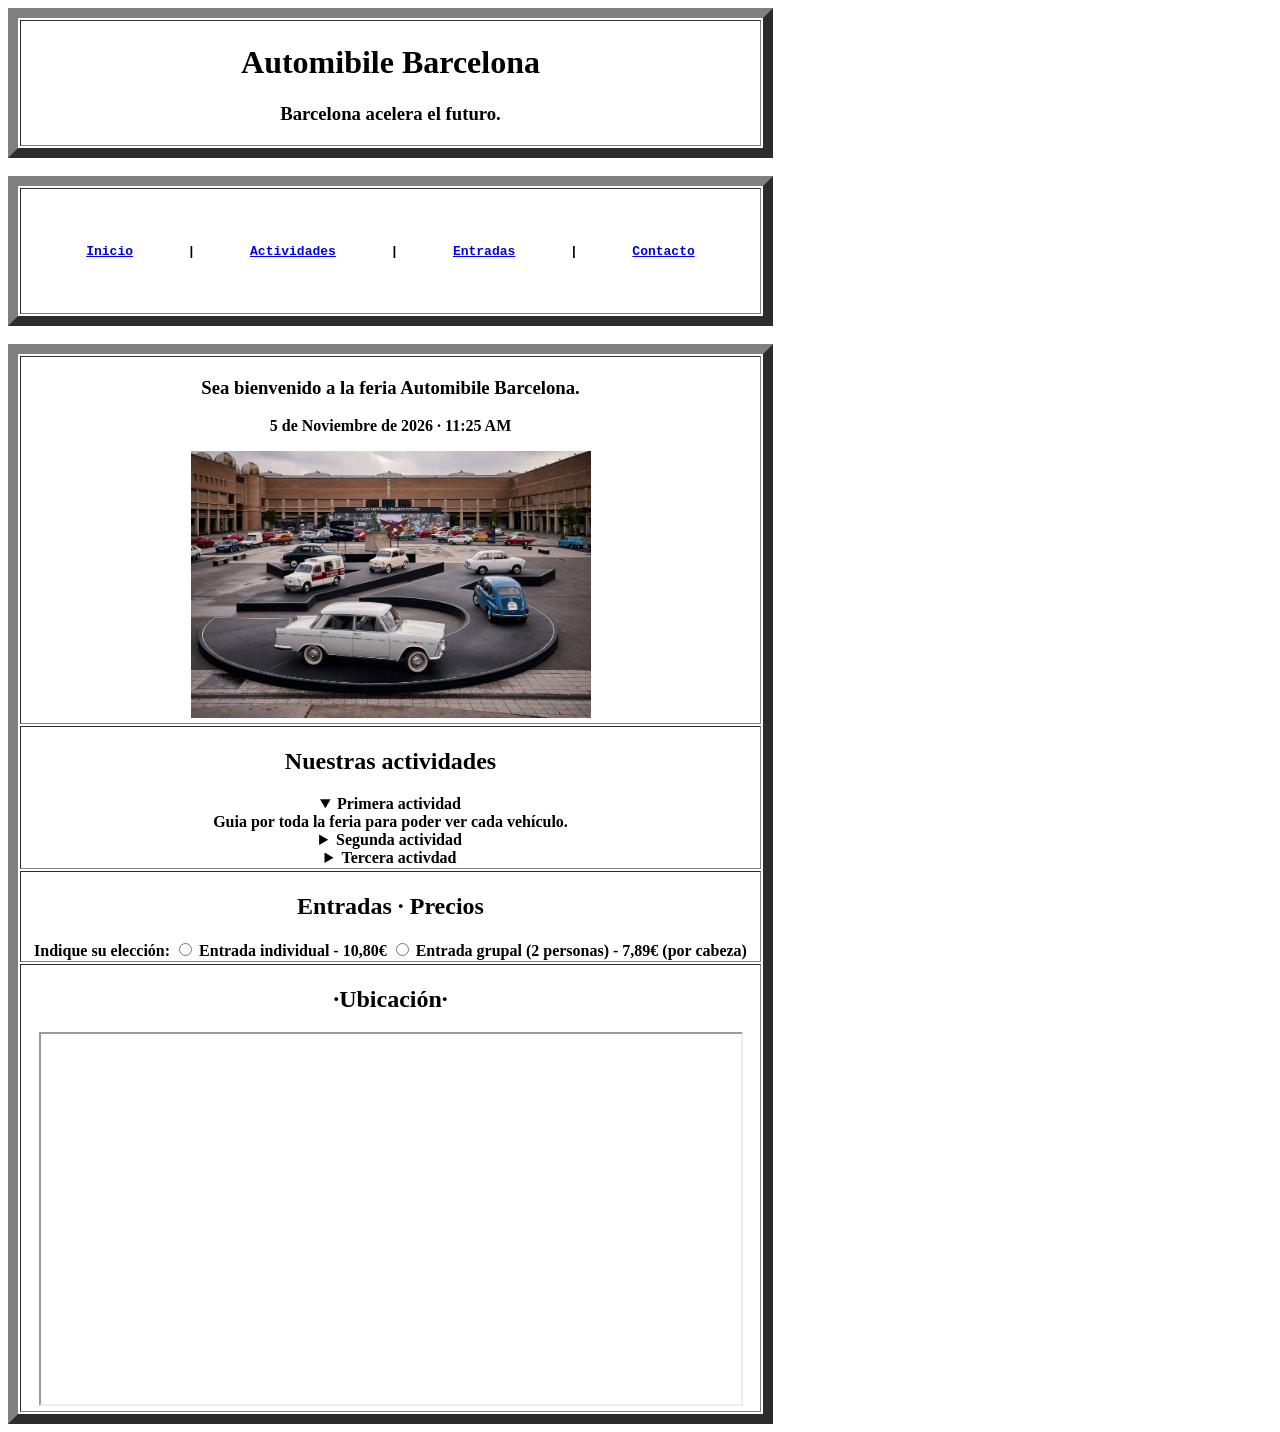
==== PRIMER TRIMESTRE/Primera práctica/UD02-PA1-HTML TECHFEST.html @ 22ea9a61 "Avance" ====
<!DOCTYPE html>
<html lang="es">
<head>
    <meta charset="UTF-8">
    <meta name="viewport" content="width=device-width, initial-scale=1.0">
    <title>Primer ejercicio HTML Diseño</title>
</head>
<body>
    <header>
        <table border="10" width="765" height="150">
            <tr>    
                <th>    
                    <h1>Automibile Barcelona</h1>
                    <h3>Barcelona acelera el futuro.</h3>
                </th>    
            </tr>    
        </table>
    </header>

    <br>

    <nav>
        <table border="10" width="765" height="150">
            <tr>    
                <th> 
                    <pre><a href="inicio.html">Inicio</a>       |       <a href="actividades.html">Actividades</a>       |       <a href=entradas.html>Entradas</a>       |       <a href="contacto.html">Contacto</a></pre>  
                </th>    
            </tr>    
        </table>
    </nav>

    <br>

    <main>
        <section>
            <table border="10" width="765" height="200">
            <tr>    
                <th> 
                    <h3>Sea bienvenido a la feria Automibile Barcelona.</h3>

                    <p><time datetime="2026-11-05">5 de Noviembre de 2026 · 11:25 AM</p>

                    <img src="automobileBarcelona.jpg" alt="Imagen de la feria Automobile Barcelona" width="400">  

                    <tr>
                        <th>
                            <h2>Nuestras actividades</h2>
                            <details name="acordeon" open>
                                <summary>Primera actividad</summary>
                                <div>
                                Guia por toda la feria para poder ver cada vehículo.
                                </div>
                            </details>

                            <details name="acordeon2">
                                <summary>Segunda actividad</summary>
                                <div>
                                Poder montar en el vehículo que más guste a cada persona.
                                </div>
                            </details>

                            <details name="acordeon3">
                                <summary>Tercera activdad</summary>
                                <div>
                                Conducir uno de los vehículos elegidos para pruebas.
                                </div>
                            </details>
                        </th>
                    </tr>

                    <tr>
                        <th>
                            <h2>Entradas · Precios</h2>
                            <label for="genero"><span class="Genero">Indique su elección:</span></label>
                            <label class="GeneroPuntos">
                            <input type="radio" name="eleccion" value="entradaIndividual">
                            Entrada individual - 10,80€
                            </label>

                            <label class="GeneroPuntos">
                            <input type="radio" name="eleccion" value="entradaGrupal">
                            Entrada grupal (2 personas) - 7,89€ (por cabeza)
                            </label>
                        </th>
                    </tr>

                    <tr>
                        <th>
                            <h2>·Ubicación·</h2>
                            <iframe id="mapa" src="https://www.google.com/maps/embed?pb=!1m18!1m12!1m3!1d11370.289730648728!2d11.025196364726773!3d44.56485503717225!2m3!1f0!2f0!3f0!3m2!1i1024!2i768!4f13.1!3m3!1m2!1s0x477fdd96a9be19d9%3A0x81c4e4648bf3dda!2s41018%20San%20Cesario%20sul%20Panaro%2C%20M%C3%B3dena%2C%20Italia!5e0!3m2!1ses!2ses!4v1764439345797!5m2!1ses!2ses" 
                            width="700" height="370" allowfullscreen="" loading="lazy" referrerpolicy="no-referrer-when-downgrade" title="Automobile Barcelona"></iframe>
                        </th>
                    </tr>
                </th>    
            </tr>    
        </table>
        </section>
    </main>
</body>
</html>
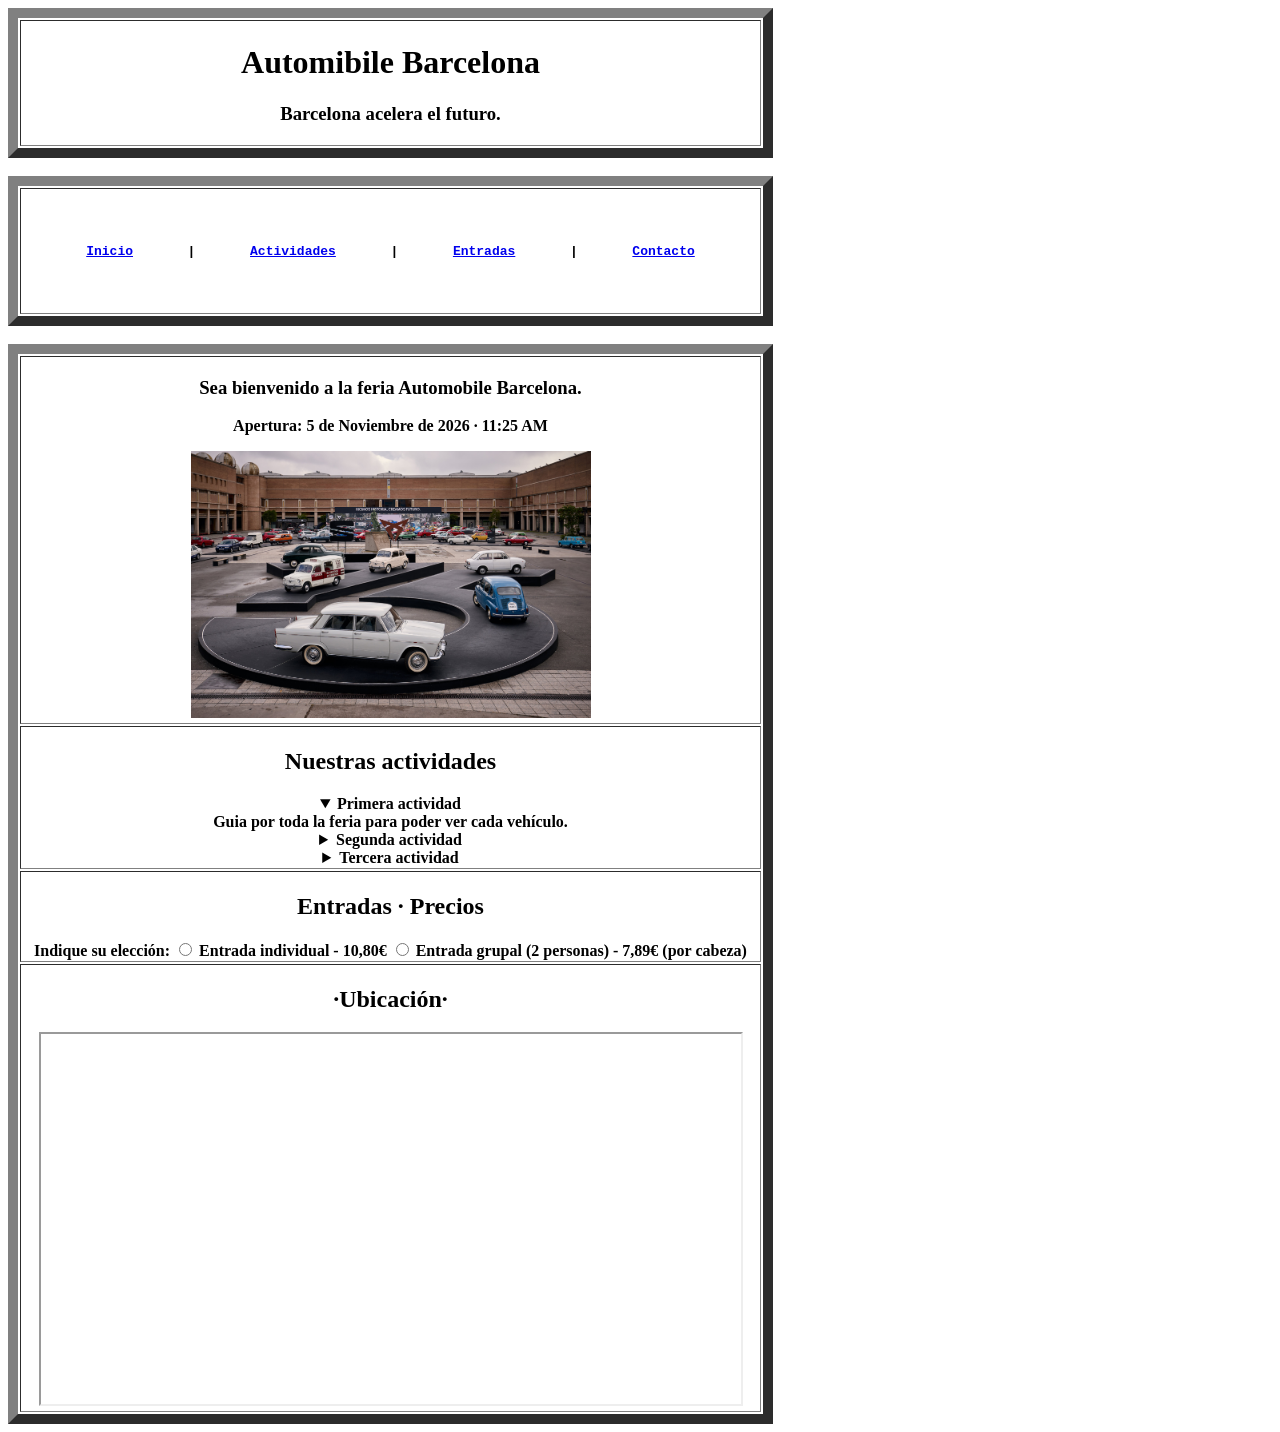
==== commit f0269cbd: "terminar" ====
--- a/PRIMER TRIMESTRE/Primera práctica/UD02-PA1-HTML TECHFEST.html
+++ b/PRIMER TRIMESTRE/Primera práctica/UD02-PA1-HTML TECHFEST.html
@@ -36,9 +36,9 @@
             <table border="10" width="765" height="200">
             <tr>    
                 <th> 
-                    <h3>Sea bienvenido a la feria Automibile Barcelona.</h3>
+                    <h3>Sea bienvenido a la feria Automobile Barcelona.</h3>
 
-                    <p><time datetime="2026-11-05">5 de Noviembre de 2026 · 11:25 AM</p>
+                    <p><time datetime="2026-11-05">Apertura: 5 de Noviembre de 2026 · 11:25 AM</p>
 
                     <img src="automobileBarcelona.jpg" alt="Imagen de la feria Automobile Barcelona" width="400">  
 
@@ -60,7 +60,7 @@
                             </details>
 
                             <details name="acordeon3">
-                                <summary>Tercera activdad</summary>
+                                <summary>Tercera actividad</summary>
                                 <div>
                                 Conducir uno de los vehículos elegidos para pruebas.
                                 </div>
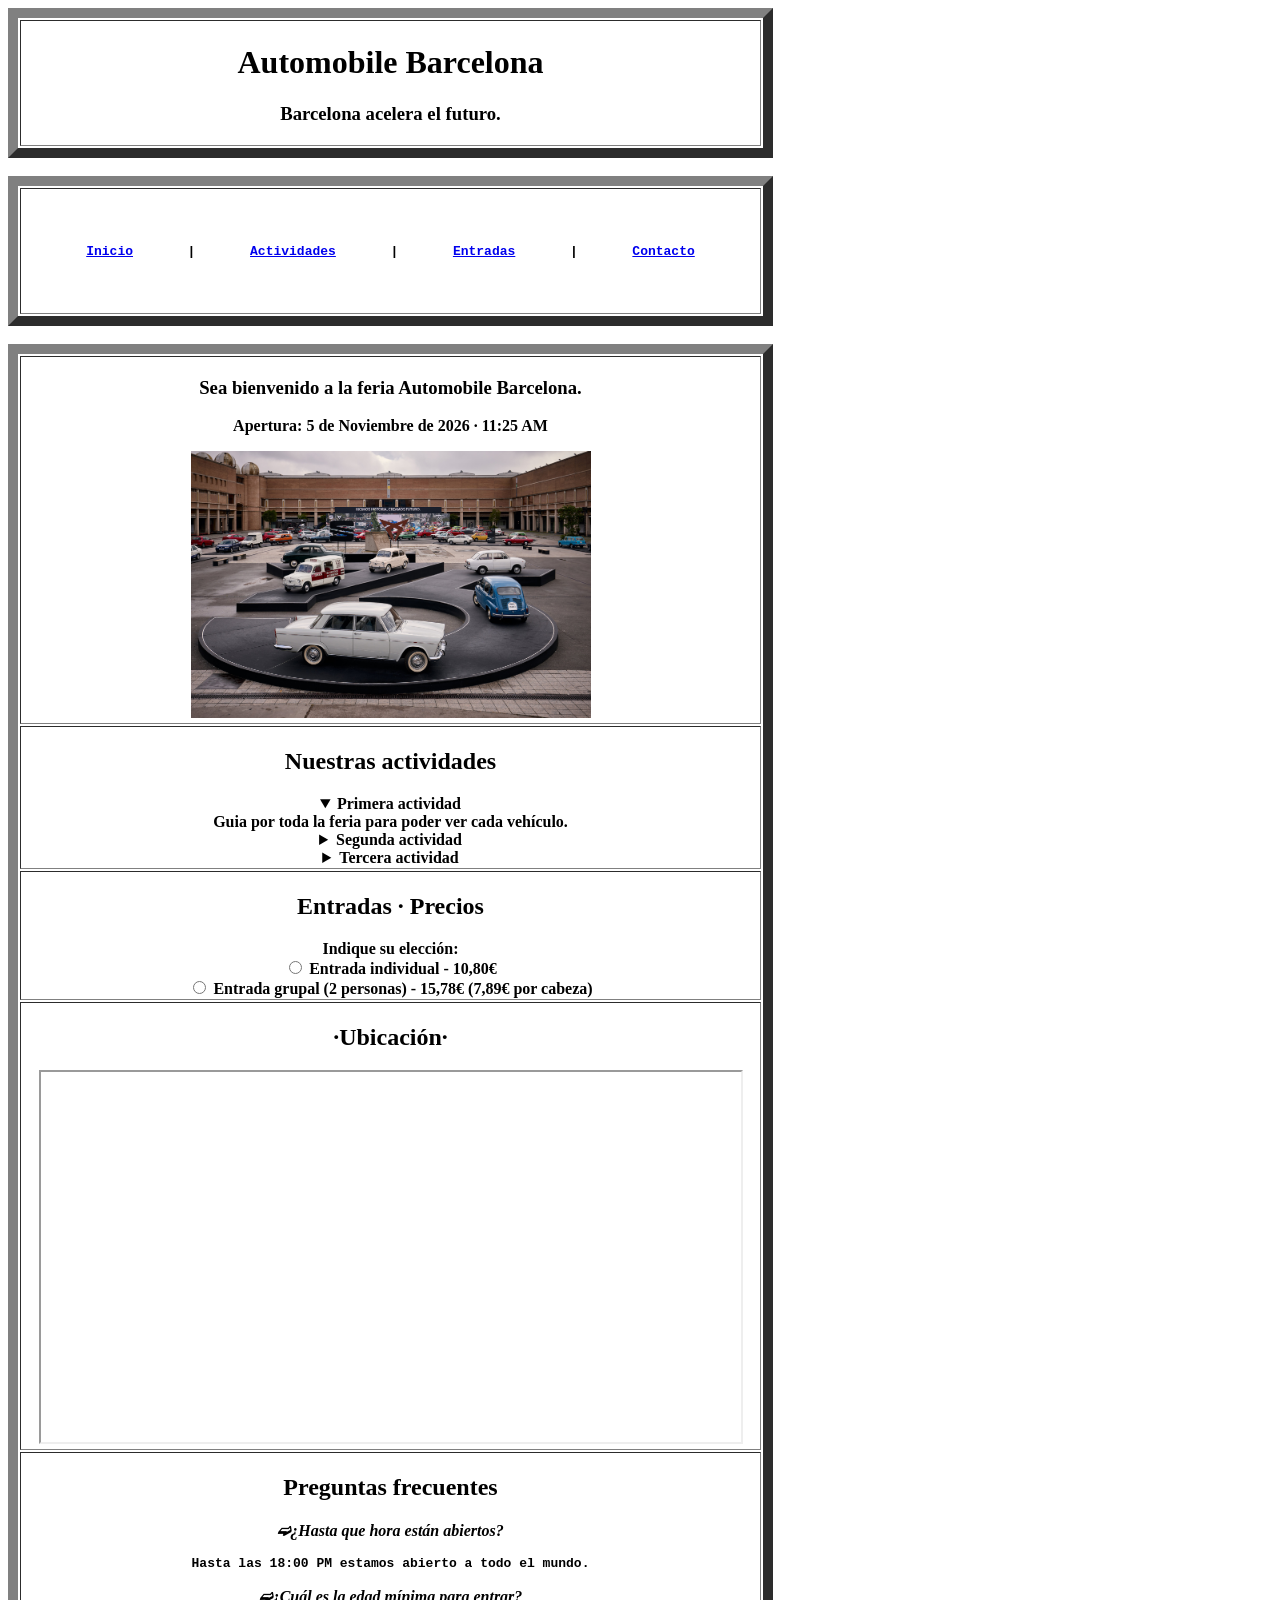
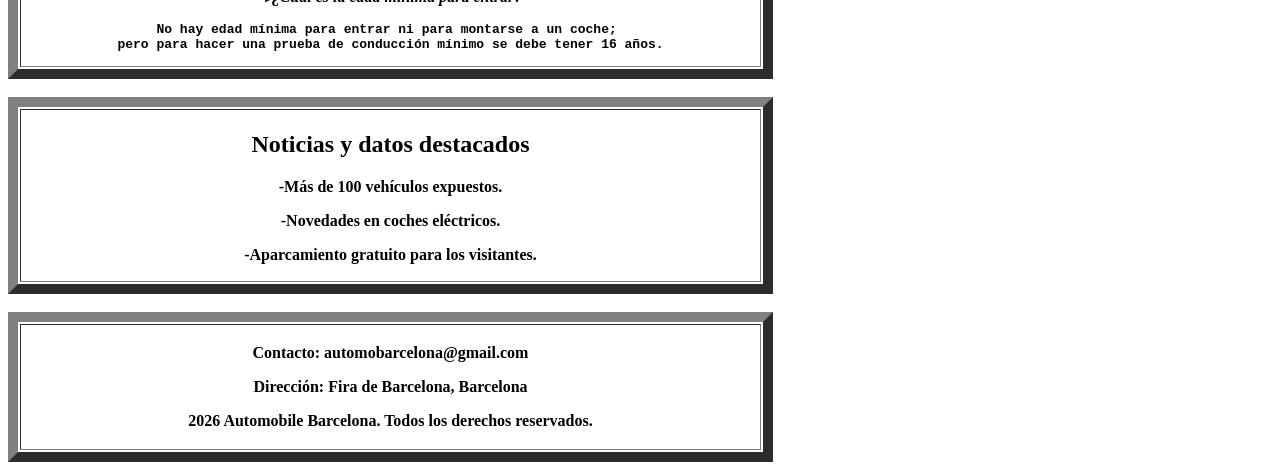
==== commit 37f051cb: "Primera práctica html sin css completa." ====
--- a/PRIMER TRIMESTRE/Primera práctica/UD02-PA1-HTML TECHFEST.html
+++ b/PRIMER TRIMESTRE/Primera práctica/UD02-PA1-HTML TECHFEST.html
@@ -10,7 +10,7 @@
         <table border="10" width="765" height="150">
             <tr>    
                 <th>    
-                    <h1>Automibile Barcelona</h1>
+                    <h1>Automobile Barcelona</h1>
                     <h3>Barcelona acelera el futuro.</h3>
                 </th>    
             </tr>    
@@ -38,7 +38,7 @@
                 <th> 
                     <h3>Sea bienvenido a la feria Automobile Barcelona.</h3>
 
-                    <p><time datetime="2026-11-05">Apertura: 5 de Noviembre de 2026 · 11:25 AM</p>
+                    <p><time datetime="2026-11-05">Apertura: 5 de Noviembre de 2026 · 11:25 AM</time></p>
 
                     <img src="automobileBarcelona.jpg" alt="Imagen de la feria Automobile Barcelona" width="400">  
 
@@ -72,14 +72,19 @@
                         <th>
                             <h2>Entradas · Precios</h2>
                             <label for="genero"><span class="Genero">Indique su elección:</span></label>
+                            
+                            <br>
+
                             <label class="GeneroPuntos">
                             <input type="radio" name="eleccion" value="entradaIndividual">
                             Entrada individual - 10,80€
                             </label>
 
+                            <br>
+
                             <label class="GeneroPuntos">
                             <input type="radio" name="eleccion" value="entradaGrupal">
-                            Entrada grupal (2 personas) - 7,89€ (por cabeza)
+                            Entrada grupal (2 personas) - 15,78€ (7,89€ por cabeza)
                             </label>
                         </th>
                     </tr>
@@ -87,14 +92,54 @@
                     <tr>
                         <th>
                             <h2>·Ubicación·</h2>
-                            <iframe id="mapa" src="https://www.google.com/maps/embed?pb=!1m18!1m12!1m3!1d11370.289730648728!2d11.025196364726773!3d44.56485503717225!2m3!1f0!2f0!3f0!3m2!1i1024!2i768!4f13.1!3m3!1m2!1s0x477fdd96a9be19d9%3A0x81c4e4648bf3dda!2s41018%20San%20Cesario%20sul%20Panaro%2C%20M%C3%B3dena%2C%20Italia!5e0!3m2!1ses!2ses!4v1764439345797!5m2!1ses!2ses" 
+                            <iframe id="mapa" src="https://www.google.com/maps?q=Fira+de+Barcelona+Gran+Via&output=embed" 
                             width="700" height="370" allowfullscreen="" loading="lazy" referrerpolicy="no-referrer-when-downgrade" title="Automobile Barcelona"></iframe>
                         </th>
                     </tr>
+
+                    <tr>
+                        <th>
+                            <h2>Preguntas frecuentes</h2>
+                            <p><i>➫¿Hasta que hora están abiertos?</i></p>
+                            <pre>Hasta las 18:00 PM estamos abierto a todo el mundo.</pre>
+                            <p><i>➫¿Cuál es la edad mínima para entrar?</i></p>
+                            <pre>No hay edad mínima para entrar ni para montarse a un coche; 
+pero para hacer una prueba de conducción mínimo se debe tener 16 años.</pre>
+                        </th>
+                    </tr>
                 </th>    
-            </tr>    
+            </tr>
         </table>
         </section>
     </main>
+
+    <br>
+
+    <aside>
+        <table border="10" width="765" height="150">
+            <tr>
+                <th>
+                    <h2>Noticias y datos destacados</h2>
+                    <p>-Más de 100 vehículos expuestos.</p>
+                    <p>-Novedades en coches eléctricos.</p>
+                    <p>-Aparcamiento gratuito para los visitantes.</p>
+                </th>
+            </tr>
+        </table>
+    </aside>
+
+    <br>
+
+     <footer>
+        <table border="10" width="765" height="150">
+            <tr>
+                <th>
+                    <p>Contacto: automobarcelona@gmail.com</p>
+                    <p>Dirección: Fira de Barcelona, Barcelona</p>
+                    <p>2026 Automobile Barcelona. Todos los derechos reservados.</p>
+                </th>
+            </tr>
+        </table>
+    </footer>
 </body>
 </html>
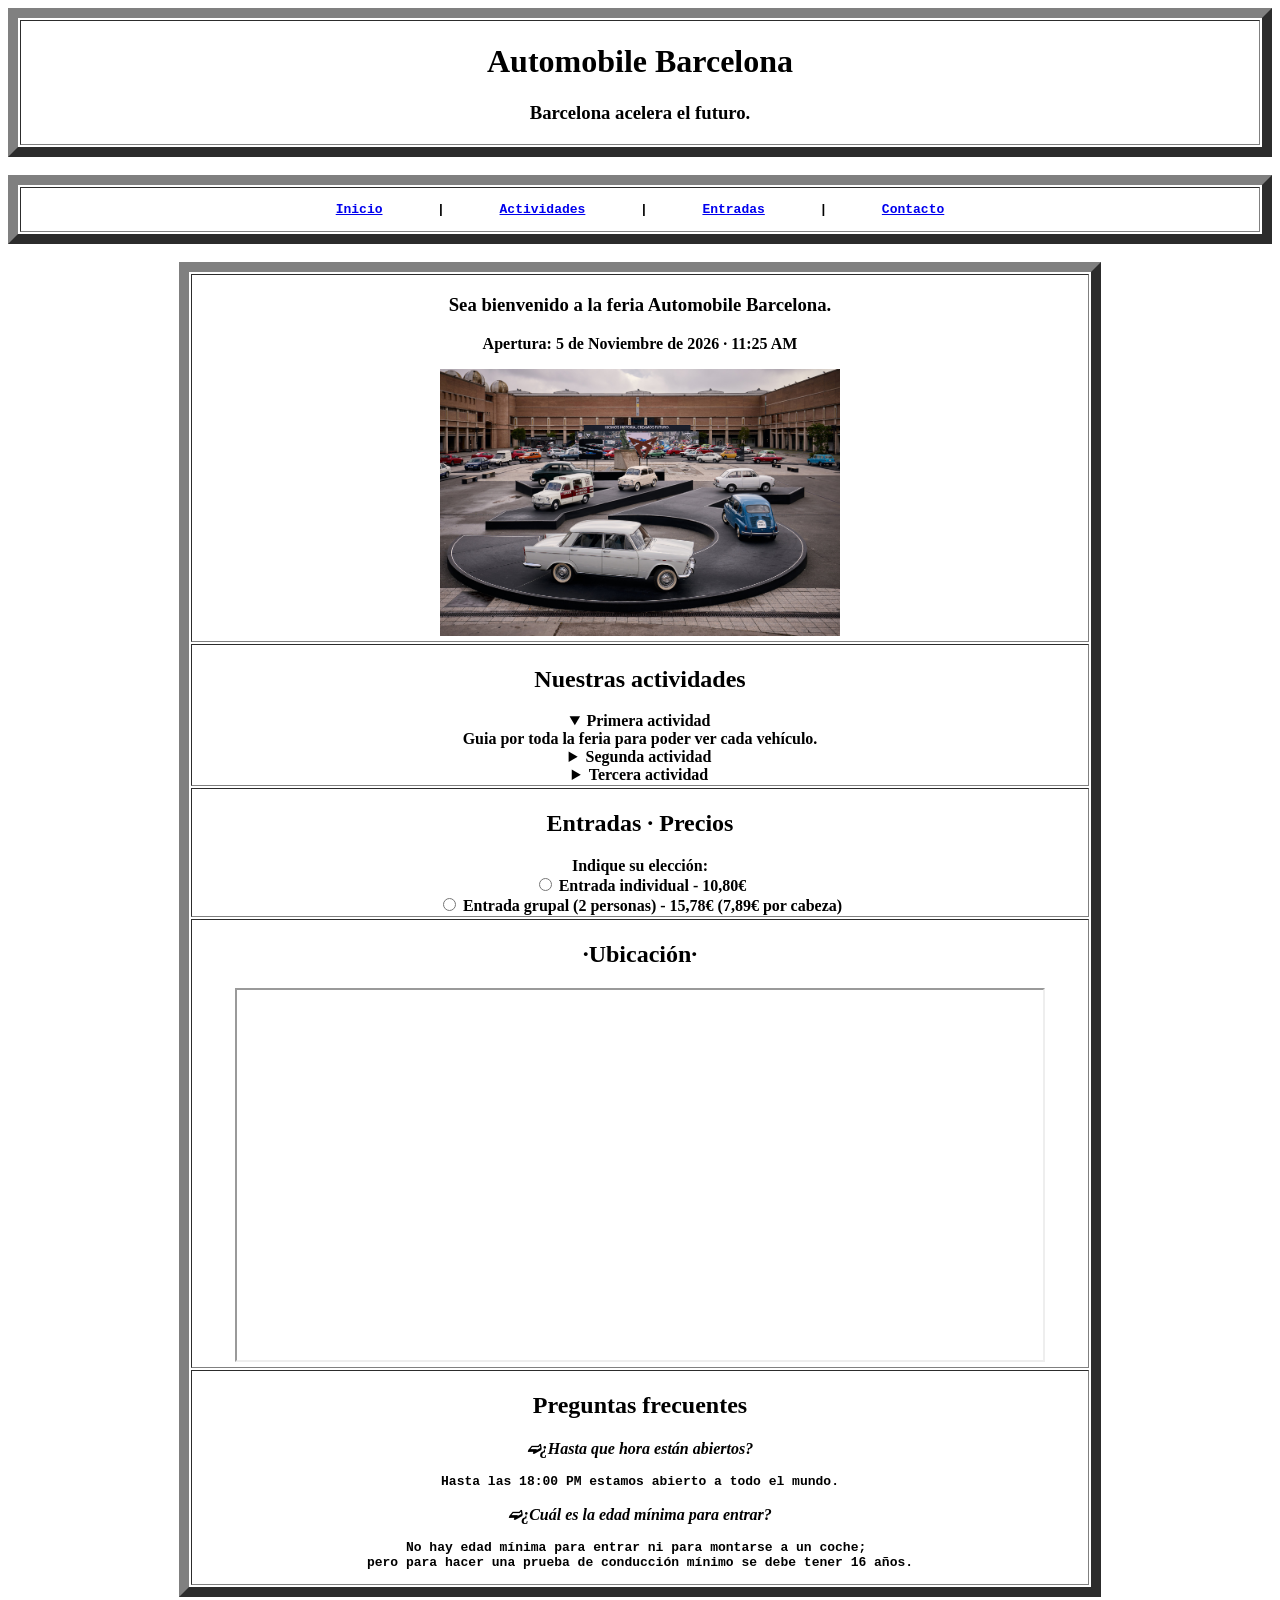
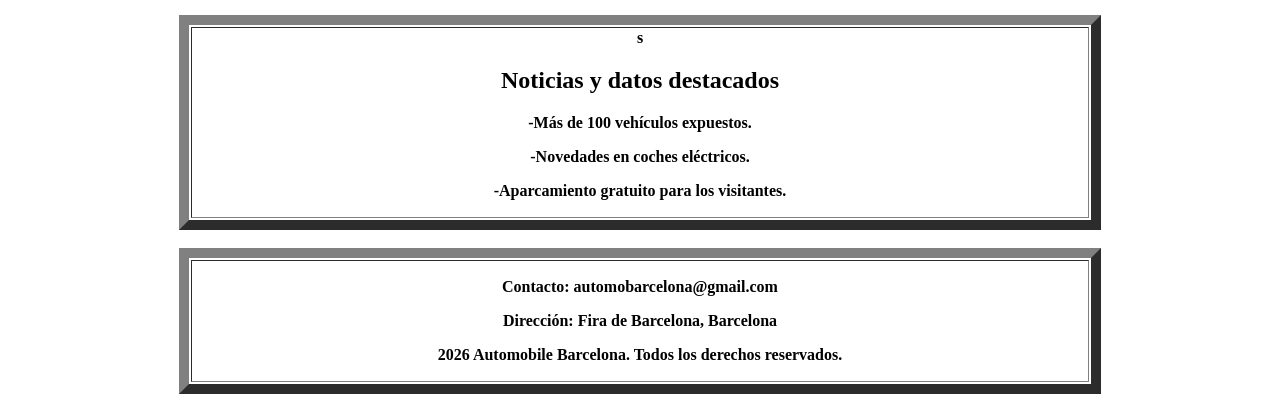
==== commit 70d1eb83: "." ====
--- a/PRIMER TRIMESTRE/Primera práctica/UD02-PA1-HTML TECHFEST.html
+++ b/PRIMER TRIMESTRE/Primera práctica/UD02-PA1-HTML TECHFEST.html
@@ -4,10 +4,13 @@
     <meta charset="UTF-8">
     <meta name="viewport" content="width=device-width, initial-scale=1.0">
     <title>Primer ejercicio HTML Diseño</title>
+    
+    <link rel="stylesheet" type="text/css" href="estilos.css"
 </head>
+
 <body>
     <header>
-        <table border="10" width="765" height="150">
+        <table border="10">
             <tr>    
                 <th>    
                     <h1>Automobile Barcelona</h1>
@@ -20,7 +23,7 @@
     <br>
 
     <nav>
-        <table border="10" width="765" height="150">
+        <table border="10">
             <tr>    
                 <th> 
                     <pre><a href="inicio.html">Inicio</a>       |       <a href="actividades.html">Actividades</a>       |       <a href=entradas.html>Entradas</a>       |       <a href="contacto.html">Contacto</a></pre>  
@@ -33,7 +36,7 @@
 
     <main>
         <section>
-            <table border="10" width="765" height="200">
+            <table border="10">
             <tr>    
                 <th> 
                     <h3>Sea bienvenido a la feria Automobile Barcelona.</h3>
@@ -116,9 +119,9 @@
     <br>
 
     <aside>
-        <table border="10" width="765" height="150">
+        <table border="10">
             <tr>
-                <th>
+                <th>s
                     <h2>Noticias y datos destacados</h2>
                     <p>-Más de 100 vehículos expuestos.</p>
                     <p>-Novedades en coches eléctricos.</p>
@@ -131,7 +134,7 @@
     <br>
 
      <footer>
-        <table border="10" width="765" height="150">
+        <table border="10">
             <tr>
                 <th>
                     <p>Contacto: automobarcelona@gmail.com</p>
--- a/PRIMER TRIMESTRE/Primera práctica/estilos.css
+++ b/PRIMER TRIMESTRE/Primera práctica/estilos.css
@@ -0,0 +1,16 @@
+header, header table {
+  width: 100%;
+}
+
+nav, nav table{
+    width: 100%;
+}
+
+table {
+  width: 73%;
+  margin: 0 auto; /* Esto centra los cuadros en la pantalla */
+}
+
+iframe {
+  width: 90%;
+}
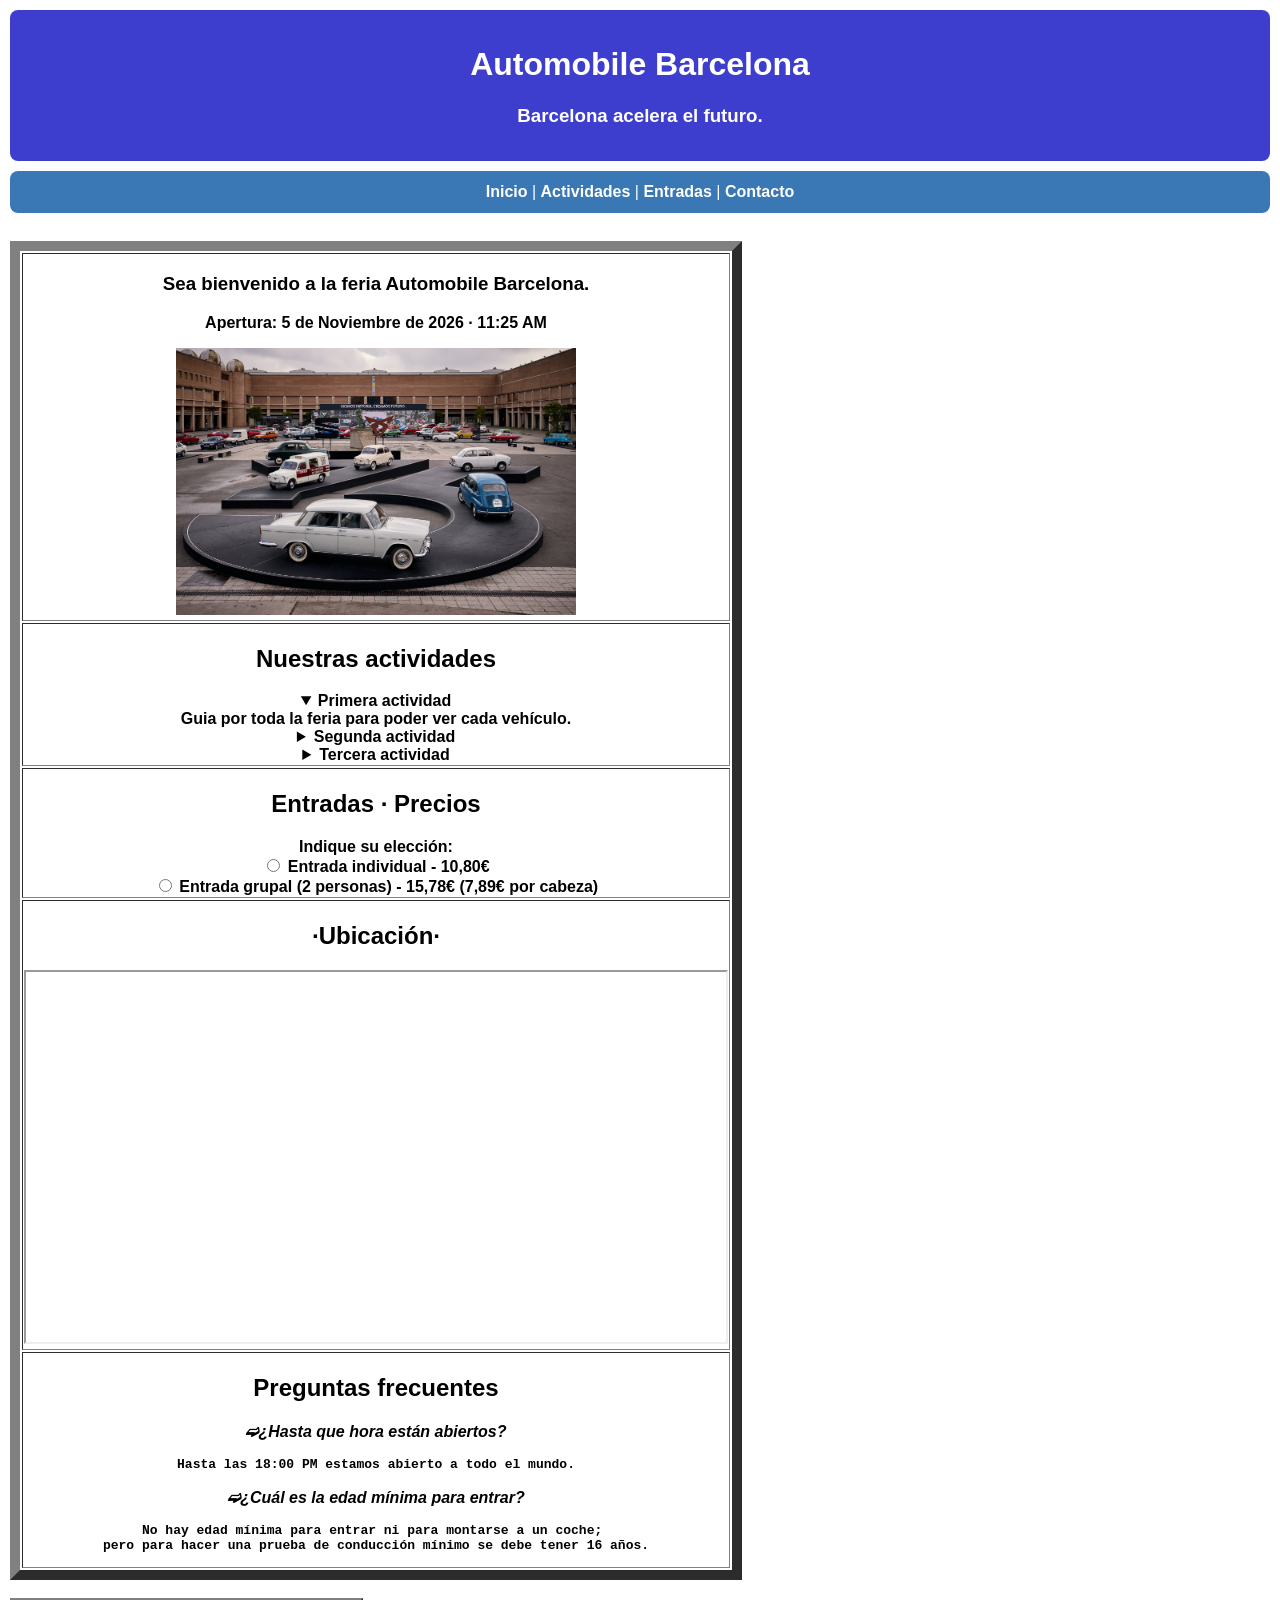
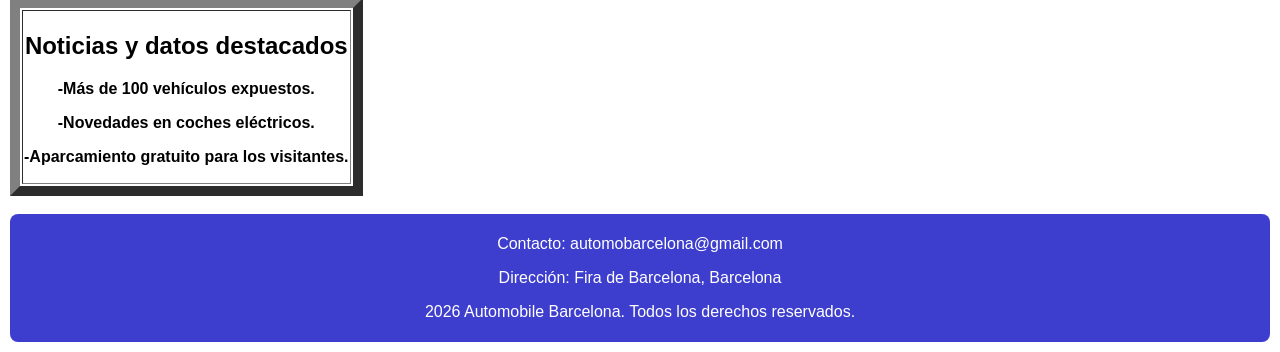
==== commit b17c02ec: "Cambios" ====
--- a/PRIMER TRIMESTRE/Primera práctica/UD02-PA1-HTML TECHFEST.html
+++ b/PRIMER TRIMESTRE/Primera práctica/UD02-PA1-HTML TECHFEST.html
@@ -5,33 +5,21 @@
     <meta name="viewport" content="width=device-width, initial-scale=1.0">
     <title>Primer ejercicio HTML Diseño</title>
     
-    <link rel="stylesheet" type="text/css" href="estilos.css"
+    <link rel="stylesheet" type="text/css" href="estilos.css">
 </head>
 
 <body>
     <header>
-        <table border="10">
-            <tr>    
-                <th>    
-                    <h1>Automobile Barcelona</h1>
-                    <h3>Barcelona acelera el futuro.</h3>
-                </th>    
-            </tr>    
-        </table>
+        <h1>Automobile Barcelona</h1>
+        <h3>Barcelona acelera el futuro.</h3>
     </header>
 
-    <br>
-
     <nav>
-        <table border="10">
-            <tr>    
-                <th> 
-                    <pre><a href="inicio.html">Inicio</a>       |       <a href="actividades.html">Actividades</a>       |       <a href=entradas.html>Entradas</a>       |       <a href="contacto.html">Contacto</a></pre>  
-                </th>    
-            </tr>    
-        </table>
+        <a href="inicio.html">Inicio</a> |
+        <a href="actividades.html">Actividades</a> |
+        <a href="entradas.html">Entradas</a> |
+        <a href="contacto.html">Contacto</a>
     </nav>
-
     <br>
 
     <main>
@@ -121,7 +109,7 @@
     <aside>
         <table border="10">
             <tr>
-                <th>s
+                <th>
                     <h2>Noticias y datos destacados</h2>
                     <p>-Más de 100 vehículos expuestos.</p>
                     <p>-Novedades en coches eléctricos.</p>
@@ -134,15 +122,9 @@
     <br>
 
      <footer>
-        <table border="10">
-            <tr>
-                <th>
-                    <p>Contacto: automobarcelona@gmail.com</p>
-                    <p>Dirección: Fira de Barcelona, Barcelona</p>
-                    <p>2026 Automobile Barcelona. Todos los derechos reservados.</p>
-                </th>
-            </tr>
-        </table>
+        <p>Contacto: automobarcelona@gmail.com</p>
+        <p>Dirección: Fira de Barcelona, Barcelona</p>
+        <p>2026 Automobile Barcelona. Todos los derechos reservados.</p>
     </footer>
 </body>
 </html>
--- a/PRIMER TRIMESTRE/Primera práctica/estilos.css
+++ b/PRIMER TRIMESTRE/Primera práctica/estilos.css
@@ -1,16 +1,36 @@
-header, header table {
-  width: 100%;
+body {
+  font-family: Arial, sans-serif;
+  margin: 10px;
 }
 
-nav, nav table{
-    width: 100%;
+header {
+  background-color: rgb(62, 62, 206);
+  color: white;
+  text-align: center;
+  padding: 15px;
+  border-radius: 8px;
+  margin-bottom: 10px;
 }
 
-table {
-  width: 73%;
-  margin: 0 auto; /* Esto centra los cuadros en la pantalla */
+nav {
+  background-color: #3a78b5;
+  color: white;
+  text-align: center;
+  padding: 12px;
+  border-radius: 8px;
+  margin-bottom: 10px;
 }
 
-iframe {
-  width: 90%;
+nav a {
+  color: white;
+  text-decoration: none;
+  font-weight: bold;
 }
+
+footer{
+  background-color: rgb(62, 62, 206);
+  color: white;
+  text-align: center;
+  padding: 5px;
+  border-radius: 8px;
+}
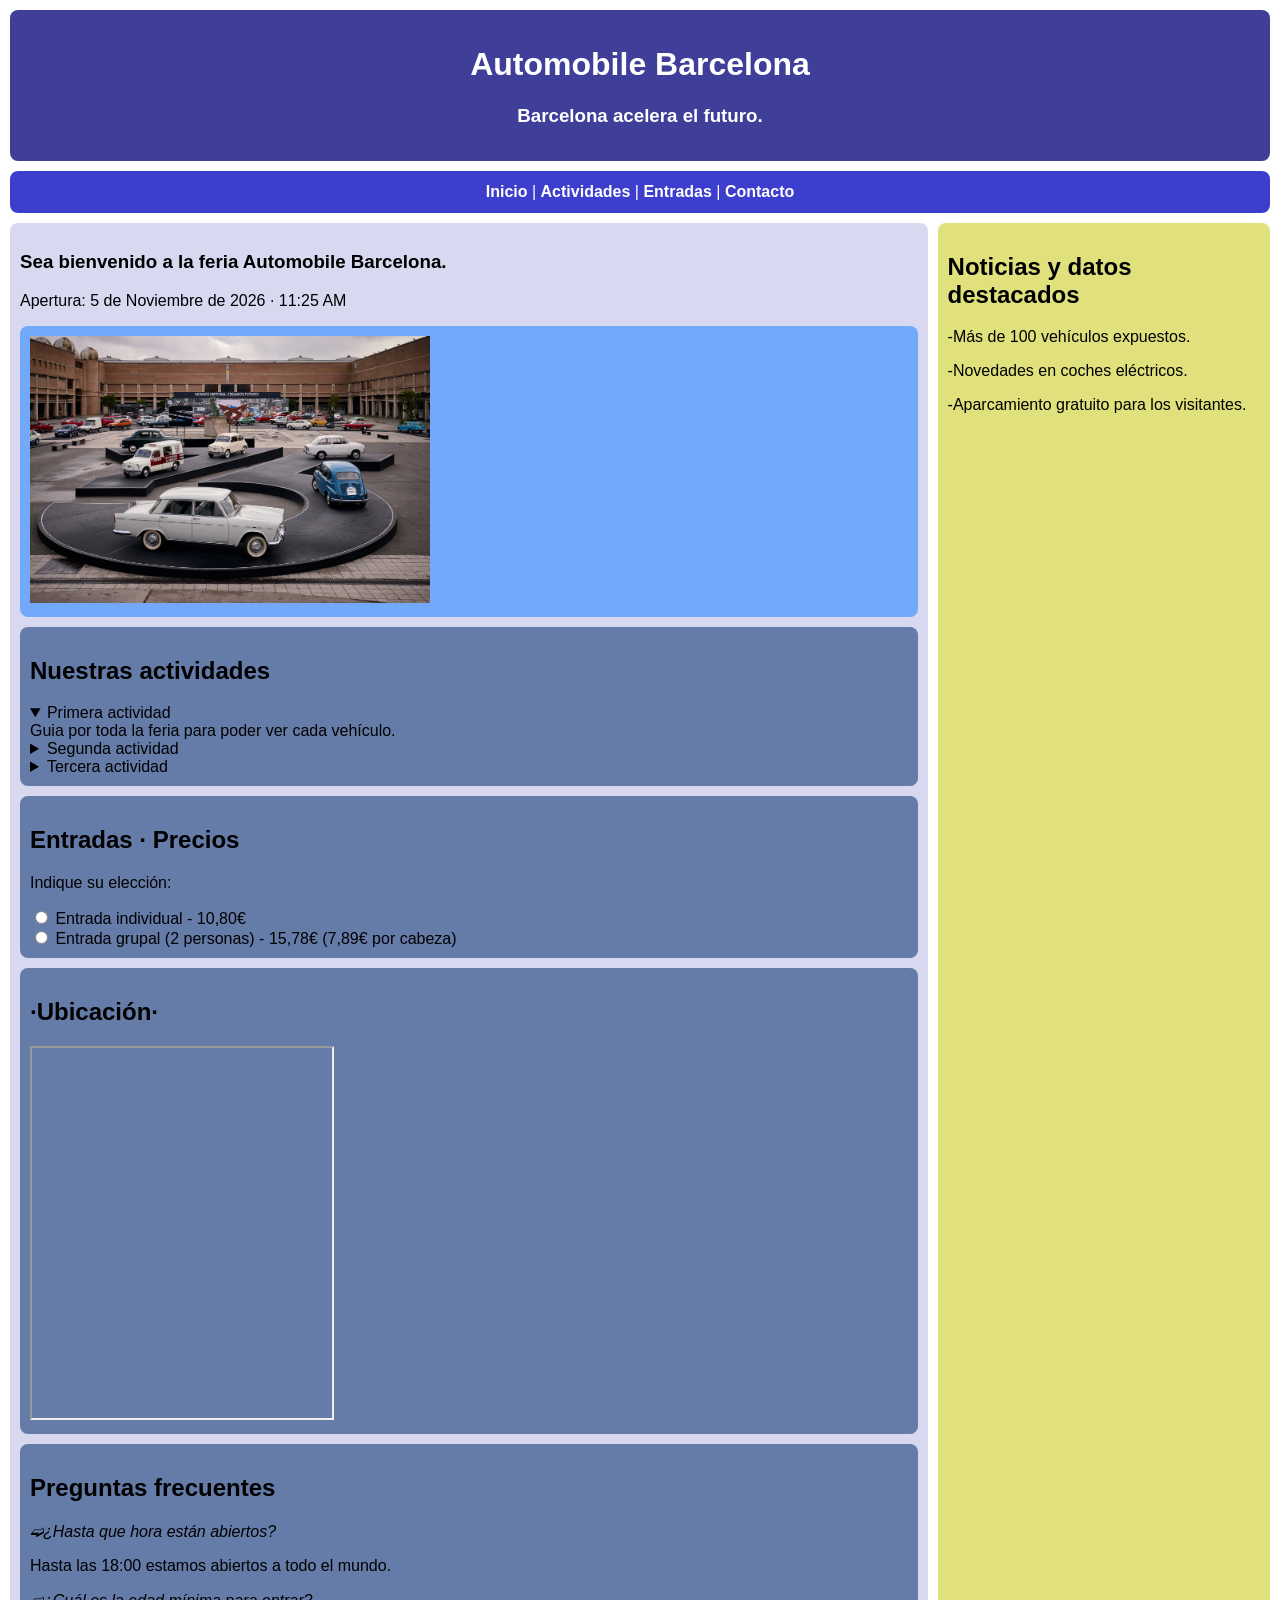
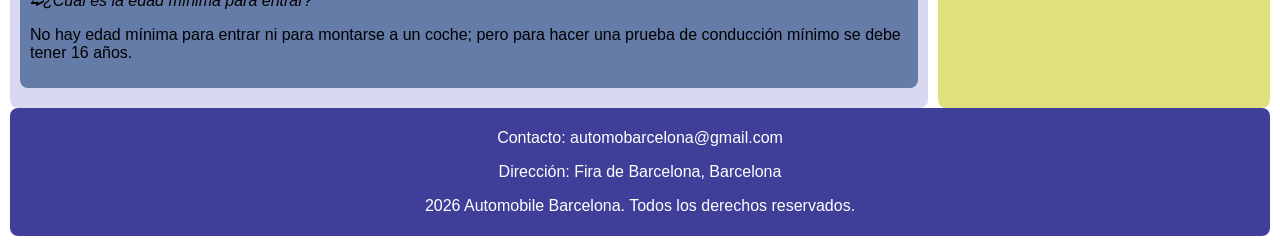
==== commit 0fb5142b: "Primera actividad css completa." ====
--- a/PRIMER TRIMESTRE/Primera práctica/UD02-PA1-HTML TECHFEST.html
+++ b/PRIMER TRIMESTRE/Primera práctica/UD02-PA1-HTML TECHFEST.html
@@ -4,7 +4,6 @@
     <meta charset="UTF-8">
     <meta name="viewport" content="width=device-width, initial-scale=1.0">
     <title>Primer ejercicio HTML Diseño</title>
-    
     <link rel="stylesheet" type="text/css" href="estilos.css">
 </head>
 
@@ -20,108 +19,69 @@
         <a href="entradas.html">Entradas</a> |
         <a href="contacto.html">Contacto</a>
     </nav>
-    <br>
 
-    <main>
-        <section>
-            <table border="10">
-            <tr>    
-                <th> 
-                    <h3>Sea bienvenido a la feria Automobile Barcelona.</h3>
+    <div class="contenido">
+        <main>
+            <h3>Sea bienvenido a la feria Automobile Barcelona.</h3>
+            <p><time datetime="2026-11-05">Apertura: 5 de Noviembre de 2026 · 11:25 AM</time></p>
 
-                    <p><time datetime="2026-11-05">Apertura: 5 de Noviembre de 2026 · 11:25 AM</time></p>
+            <figure>
+                <img src="automobileBarcelona.jpg" alt="Imagen de la feria Automobile Barcelona" width="400">
+            </figure>
 
-                    <img src="automobileBarcelona.jpg" alt="Imagen de la feria Automobile Barcelona" width="400">  
+            <section>
+                <h2>Nuestras actividades</h2>
+                <details name="acordeon" open>
+                    <summary>Primera actividad</summary>
+                    <div>Guia por toda la feria para poder ver cada vehículo.</div>
+                </details>
+                <details name="acordeon2">
+                    <summary>Segunda actividad</summary>
+                    <div>Poder montar en el vehículo que más guste a cada persona.</div>
+                </details>
+                <details name="acordeon3">
+                    <summary>Tercera actividad</summary>
+                    <div>Conducir uno de los vehículos elegidos para pruebas.</div>
+                </details>
+            </section>
 
-                    <tr>
-                        <th>
-                            <h2>Nuestras actividades</h2>
-                            <details name="acordeon" open>
-                                <summary>Primera actividad</summary>
-                                <div>
-                                Guia por toda la feria para poder ver cada vehículo.
-                                </div>
-                            </details>
+            <section>
+                <h2>Entradas · Precios</h2>
+                <p>Indique su elección:</p>
+                <label>
+                    <input type="radio" name="eleccion" value="entradaIndividual">
+                    Entrada individual - 10,80€
+                </label>
+                <br>
+                <label>
+                    <input type="radio" name="eleccion" value="entradaGrupal">
+                    Entrada grupal (2 personas) - 15,78€ (7,89€ por cabeza)
+                </label>
+            </section>
 
-                            <details name="acordeon2">
-                                <summary>Segunda actividad</summary>
-                                <div>
-                                Poder montar en el vehículo que más guste a cada persona.
-                                </div>
-                            </details>
+            <section>
+                <h2>·Ubicación·</h2>
+                <iframe id="mapa" src="https://www.google.com/maps?q=Fira+de+Barcelona+Gran+Via&output=embed" height="370" allowfullscreen="" loading="lazy" referrerpolicy="no-referrer-when-downgrade" title="Automobile Barcelona"></iframe>
+            </section>
 
-                            <details name="acordeon3">
-                                <summary>Tercera actividad</summary>
-                                <div>
-                                Conducir uno de los vehículos elegidos para pruebas.
-                                </div>
-                            </details>
-                        </th>
-                    </tr>
+            <section>
+                <h2>Preguntas frecuentes</h2>
+                <p><i>➫¿Hasta que hora están abiertos?</i></p>
+                <p>Hasta las 18:00 estamos abiertos a todo el mundo.</p>
+                <p><i>➫¿Cuál es la edad mínima para entrar?</i></p>
+                <p>No hay edad mínima para entrar ni para montarse a un coche; pero para hacer una prueba de conducción mínimo se debe tener 16 años.</p>
+            </section>
+        </main>
 
-                    <tr>
-                        <th>
-                            <h2>Entradas · Precios</h2>
-                            <label for="genero"><span class="Genero">Indique su elección:</span></label>
-                            
-                            <br>
+        <aside>
+            <h2>Noticias y datos destacados</h2>
+            <p>-Más de 100 vehículos expuestos.</p>
+            <p>-Novedades en coches eléctricos.</p>
+            <p>-Aparcamiento gratuito para los visitantes.</p>
+        </aside>
+    </div>
 
-                            <label class="GeneroPuntos">
-                            <input type="radio" name="eleccion" value="entradaIndividual">
-                            Entrada individual - 10,80€
-                            </label>
-
-                            <br>
-
-                            <label class="GeneroPuntos">
-                            <input type="radio" name="eleccion" value="entradaGrupal">
-                            Entrada grupal (2 personas) - 15,78€ (7,89€ por cabeza)
-                            </label>
-                        </th>
-                    </tr>
-
-                    <tr>
-                        <th>
-                            <h2>·Ubicación·</h2>
-                            <iframe id="mapa" src="https://www.google.com/maps?q=Fira+de+Barcelona+Gran+Via&output=embed" 
-                            width="700" height="370" allowfullscreen="" loading="lazy" referrerpolicy="no-referrer-when-downgrade" title="Automobile Barcelona"></iframe>
-                        </th>
-                    </tr>
-
-                    <tr>
-                        <th>
-                            <h2>Preguntas frecuentes</h2>
-                            <p><i>➫¿Hasta que hora están abiertos?</i></p>
-                            <pre>Hasta las 18:00 PM estamos abierto a todo el mundo.</pre>
-                            <p><i>➫¿Cuál es la edad mínima para entrar?</i></p>
-                            <pre>No hay edad mínima para entrar ni para montarse a un coche; 
-pero para hacer una prueba de conducción mínimo se debe tener 16 años.</pre>
-                        </th>
-                    </tr>
-                </th>    
-            </tr>
-        </table>
-        </section>
-    </main>
-
-    <br>
-
-    <aside>
-        <table border="10">
-            <tr>
-                <th>
-                    <h2>Noticias y datos destacados</h2>
-                    <p>-Más de 100 vehículos expuestos.</p>
-                    <p>-Novedades en coches eléctricos.</p>
-                    <p>-Aparcamiento gratuito para los visitantes.</p>
-                </th>
-            </tr>
-        </table>
-    </aside>
-
-    <br>
-
-     <footer>
+    <footer>
         <p>Contacto: automobarcelona@gmail.com</p>
         <p>Dirección: Fira de Barcelona, Barcelona</p>
         <p>2026 Automobile Barcelona. Todos los derechos reservados.</p>
--- a/PRIMER TRIMESTRE/Primera práctica/estilos.css
+++ b/PRIMER TRIMESTRE/Primera práctica/estilos.css
@@ -1,10 +1,10 @@
-body {
+body{
   font-family: Arial, sans-serif;
   margin: 10px;
 }
 
-header {
-  background-color: rgb(62, 62, 206);
+header{
+  background-color: rgb(63, 63, 153);
   color: white;
   text-align: center;
   padding: 15px;
@@ -12,8 +12,8 @@
   margin-bottom: 10px;
 }
 
-nav {
-  background-color: #3a78b5;
+nav{
+  background-color: rgb(62, 62, 206);
   color: white;
   text-align: center;
   padding: 12px;
@@ -21,14 +21,57 @@
   margin-bottom: 10px;
 }
 
-nav a {
+nav a{
   color: white;
   text-decoration: none;
   font-weight: bold;
+  margin-bottom: 10px;
+}
+
+.contenido{
+  display: flex;
+  gap: 10px;
+}
+
+main{
+  width: 73%;
+  background-color: rgb(216, 216, 241);
+  padding: 10px;
+  border-radius: 8px;
+}
+
+main section {
+  background-color: rgb(101, 123, 168);
+  padding: 10px;
+  border-radius: 8px;
+  margin-bottom: 10px;
+}
+
+figure {
+  background-color: rgb(115, 169, 250);
+  padding: 10px;
+  border-radius: 8px;
+  margin: 0 0 10px 0;
+}
+
+figure img {
+  max-width: 100%;
+}
+
+figure img {
+  max-width: 100%;
+}
+
+aside {
+  width: 27%;
+  background-color: rgb(224, 224, 124);
+  padding: 10px;
+  border-radius: 8px;
+  box-sizing: border-box;
 }
 
 footer{
-  background-color: rgb(62, 62, 206);
+  background-color: rgb(63, 63, 153);
   color: white;
   text-align: center;
   padding: 5px;
